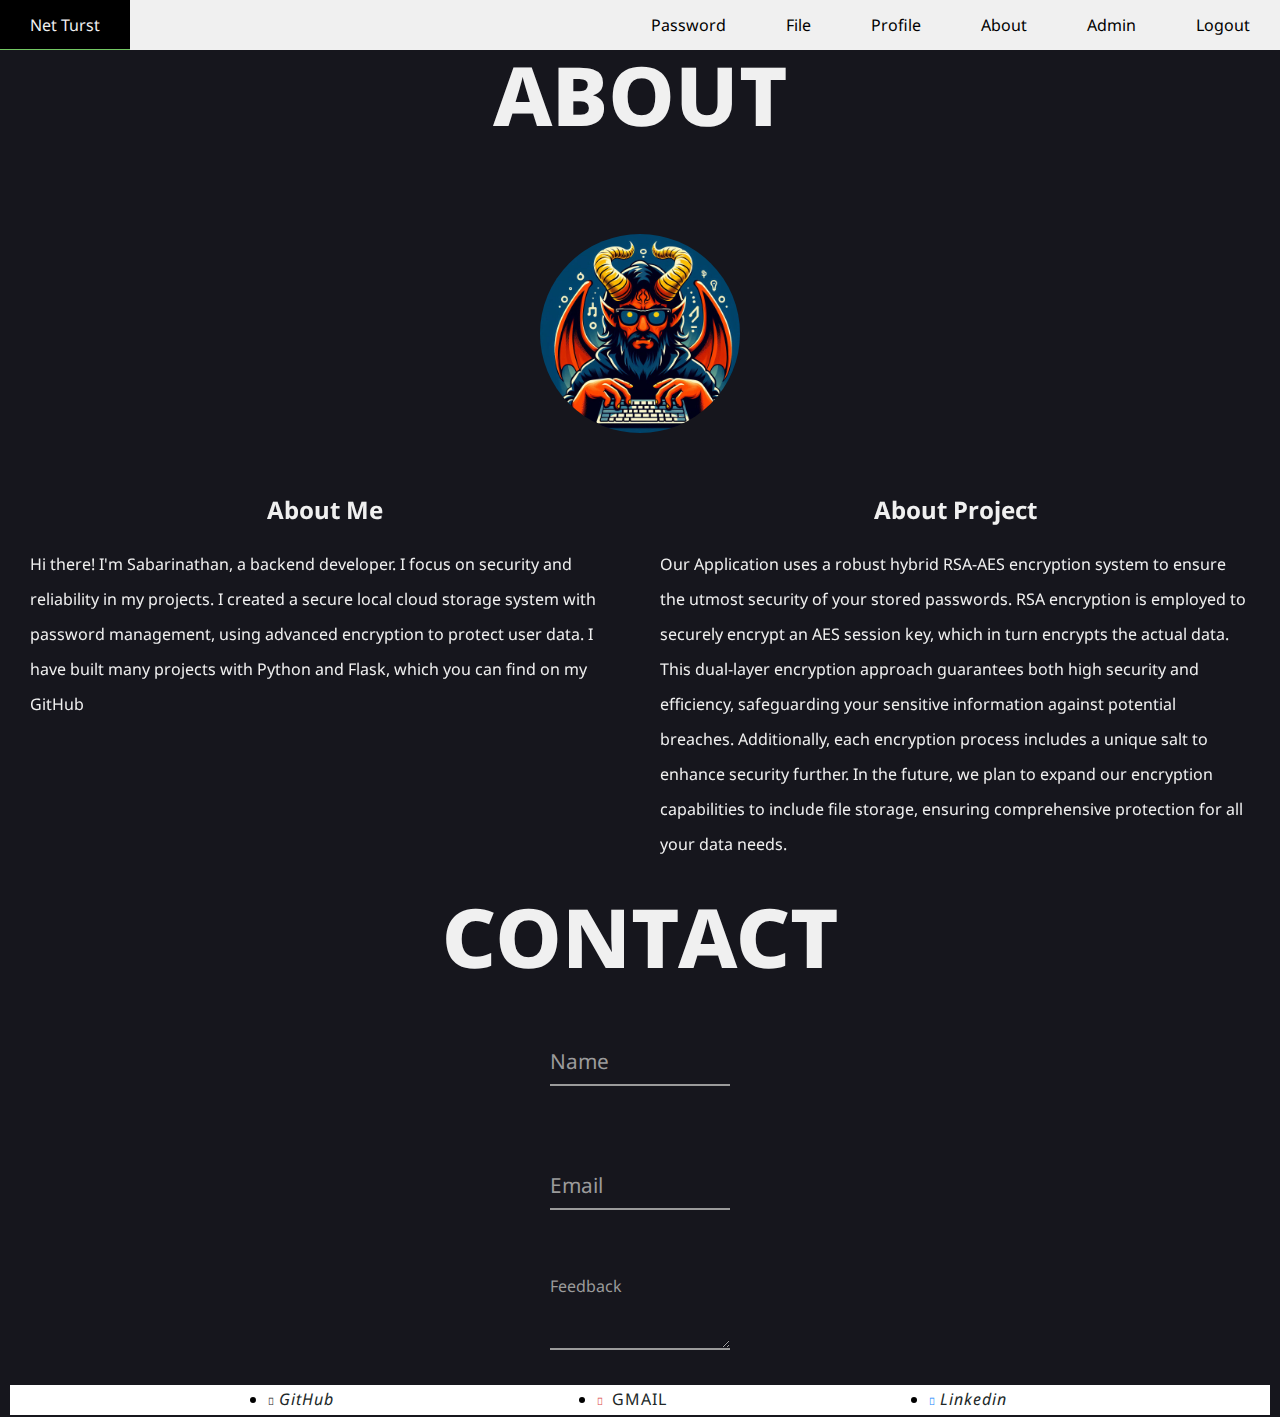
==== About.html @ 996ee60c "About Page" ====
<!DOCTYPE html>
<html lang="en">
  <head>
    <meta charset="UTF-8" />
    <meta name="viewport" content="width=device-width, initial-scale=1.0" />
    <link rel="stylesheet" href="/css/home.css" />
    <link
      rel="stylesheet"
      href="https://cdnjs.cloudflare.com/ajax/libs/font-awesome/6.6.0/css/all.min.css"
      integrity="sha512-Kc323vGBEqzTmouAECnVceyQqyqdsSiqLQISBL29aUW4U/M7pSPA/gEUZQqv1cwx4OnYxTxve5UMg5GT6L4JJg=="
      crossorigin="anonymous"
      referrerpolicy="no-referrer"
    />
    <link
      rel="stylesheet"
      href="https://cdnjs.cloudflare.com/ajax/libs/font-awesome/5.15.4/css/all.min.css"
    />
    <link rel="stylesheet" href="/css/nav.css" />
    <link rel="stylesheet" href="/css/about.css" />

    <title>About</title>
  </head>
  <body>
    <nav>
      <ul class="sidebar">
        <li onclick="hideSidebar()">
          <a href="#"
            ><svg
              xmlns="http://www.w3.org/2000/svg"
              height="24"
              viewBox="0 -960 960 960"
              width="24"
            >
              <path
                d="m256-200-56-56 224-224-224-224 56-56 224 224 224-224 56 56-224 224 224 224-56 56-224-224-224 224Z"
              /></svg
          ></a>
        </li>
        <li><a href="#">Password</a></li>
        <li><a href="#">File</a></li>
        <li><a href="#">Profile</a></li>
        <li><a href="#">About</a></li>
        <li><a href="#">Admin</a></li>
        <li><a href="#">Logout</a></li>
      </ul>
      <ul>
        <li><a href="#">Net Turst</a></li>
        <li class="hideOnMobile"><a href="#">Password</a></li>
        <li class="hideOnMobile"><a href="#">File</a></li>
        <li class="hideOnMobile"><a href="#">Profile</a></li>
        <li class="hideOnMobile"><a href="#">About</a></li>
        <li class="hideOnMobile"><a href="#">Admin</a></li>
        <li class="hideOnMobile"><a href="#">Logout</a></li>
        <li class="menu-button" onclick="showSidebar()">
          <a href="#"
            ><svg
              xmlns="http://www.w3.org/2000/svg"
              height="24"
              viewBox="0 -960 960 960"
              width="24"
            >
              <path
                d="M120-240v-80h720v80H120Zm0-200v-80h720v80H120Zm0-200v-80h720v80H120Z"
              /></svg
          ></a>
        </li>
      </ul>
    </nav>

    <div class="container">
      <span>About</span>
      <section>
        <img class="avatar" src="/img/avatar.jfif" alt="img" srcset="" />
      </section>
      <div class="content">
        <section class="about-me">
          <h2>About Me</h2>
          Hi there! I'm Sabarinathan, a backend developer. I focus on security
          and reliability in my projects. I created a secure local cloud storage
          system with password management, using advanced encryption to protect
          user data. I have built many projects with Python and Flask, which you
          can find on my GitHub
        </section>
        <section class="about-project">
          <h2>About Project</h2>
          Our Application uses a robust hybrid RSA-AES encryption system to
          ensure the utmost security of your stored passwords. RSA encryption is
          employed to securely encrypt an AES session key, which in turn
          encrypts the actual data. This dual-layer encryption approach
          guarantees both high security and efficiency, safeguarding your
          sensitive information against potential breaches. Additionally, each
          encryption process includes a unique salt to enhance security further.
          In the future, we plan to expand our encryption capabilities to
          include file storage, ensuring comprehensive protection for all your
          data needs.
          <!-- <div class="tec">
            <ul>
              <li>TECH 1</li>
              <li>TECH 2</li>
              <li>TECH 3</li>
            </ul>
          </div> -->
        </section>
      </div>
      <footer>
        <span>Contact</span>
        <div class="box">
          <form action="/feed-back" method="post">
            <div class="form__group field">
              <input type="input" class="form__field" placeholder="Name" name="name" id='name' required />
              <label for="name" class="form__label">Name</label>
            </div>
            <div class="form__group field">
              <input type="input" class="form__field" placeholder="Email" name="name" id='name' required />
              <label for="name" class="form__label">Email</label>
            </div>
             <div class="form__group field">
              <!-- <input type="input" class="" placeholder="Name" name="name" id='name' required /> -->
              <textarea class="form__field" id="" cols="10" rows="10"></textarea>
              <label for="name" class="form__label">Feedback</label>
            </div>

          </form>
        </div>
        <ul>
          <li>
            <i class="fa-brands fa-github fa-1xl" style="color: #212020 ; font-size: 10px;"
              ><a href="https://github.com/sabarinathan1611">GitHub</a></i
            >
          </li>
          <li>
            <i class="fa-solid fa-envelope fa-1xl" style="color: #db4545;font-size: 10px;"></i>
              <a href="mailto:sabarinathan.project@gmail.com">
              GMAIL
              </a></i
            >
          </li>
          <li><i class="fa-brands fa-linkedin fa-1xl" style="color: #107ffe;font-size: 10px;" ><a href="https://www.linkedin.com/in/sabarinathan-me">Linkedin</a></i></li>
          
        </ul>
      </footer>
    </div>
  </body>
</html>
---- css/home.css ----
@import url("https://fonts.googleapis.com/css2?family=Noto+Sans:ital,wght@0,100..900;1,100..900&family=Poppins:ital,wght@0,100;0,200;0,300;0,400;0,500;0,600;0,700;0,800;0,900;1,100;1,200;1,300;1,400;1,500;1,600;1,700;1,800;1,900&display=swap");
* {
  margin: 0;
  padding: 0;
  box-sizing: border-box;
}
body {
  width: 100%;
  min-height: 100vh;
  background-color: #16161d;
  /* background: linear-gradient(90deg, #04b471, #16161d, #044c22, #16161d,#299b74,#16161d,#297149);
  background-size: 1800% 1800%;
  -webkit-animation: Aurora 180s ease infinite;
  -moz-animation: Aurora 180s ease infinite;
  animation: Aurora 180s ease infinite;
animation-iteration-count: infinite; */
  font-family: "Noto Sans", sans-serif;
}
.popup{
  background-color: #fff;
  color: #fff;
}


/* @-webkit-keyframes Aurora {
    0%{background-position:18% 0%}
    50%{background-position:83% 100%}
    100%{background-position:18% 0%}
}
@-moz-keyframes Aurora {
    0%{background-position:18% 0%}
    50%{background-position:83% 100%}
    100%{background-position:18% 0%}
}
@keyframes Aurora { 
    0%{background-position:18% 0%}
    50%{background-position:83% 100%}
    100%{background-position:18% 0%}
} */


.container {
  width: 100%;
  height: 100vh;
  display: flex;
  justify-content: space-evenly;
  align-items: center;
}
section {
  display: flex;
  flex-direction: column;
  justify-content: space-around;
  align-items: center;
  gap: 20px;
  margin: 20px;
/* z-index: -99; */
  position: relative;
  top: 40px;
}
.container h3 {
  color: #f0f0f0;
}
.Password form {
  color: #f0f0f0;
  width: 400px;
  height: 500px;
  background: #ddd2d203;
  backdrop-filter: blur(50px);
  border: 2px solid #f0f0f078;
  border-radius: 25px;
  box-shadow: -1px -1px 9px 3px #9ba59a40;
  display: flex;
  flex-direction: column;
  flex-wrap: nowrap;
  gap: 29px;
  justify-content: center;
  align-items: center;
}
.file form {
  color: #f0f0f0;
  width: 400px;
  height: 500px;
  background: #ddd2d203;
  backdrop-filter: blur(50px);
  border: 2px solid #f0f0f078;
  border-radius: 25px;
  box-shadow: -1px -1px 9px 3px #9ba59a40;
  display: flex;
  flex-direction: column;
  flex-wrap: nowrap;
  gap: 29px;
  justify-content: center;
  align-items: center;
}

.Password form input {
  width: 200px;
  padding: 0px;
  margin: 0px;
  border: none;
  border-bottom: 2px solid green;
  background: transparent;
  font-family: "Noto Sans", sans-serif;
  font-optical-sizing: auto;
  color: #fff;

  font-style: normal;
  font-variation-settings: "wdth" 100;
}
button {
  background-color: #c2fbd7;
  border-radius: 100px;
  box-shadow: rgba(44, 187, 99, 0.2) 0 -25px 18px -14px inset,
    rgba(44, 187, 99, 0.15) 0 1px 2px, rgba(44, 187, 99, 0.15) 0 2px 4px,
    rgba(44, 187, 99, 0.15) 0 4px 8px, rgba(44, 187, 99, 0.15) 0 8px 16px,
    rgba(44, 187, 99, 0.15) 0 16px 32px;
  color: green;
  cursor: pointer;
  display: inline-block;
  font-family: CerebriSans-Regular, -apple-system, system-ui, Roboto, sans-serif;
  padding: 7px 20px;
  text-align: center;
  text-decoration: none;
  transition: all 250ms;
  border: 0;
  font-size: 16px;
  user-select: none;
  -webkit-user-select: none;
  touch-action: manipulation;
}

button:hover {
  box-shadow: rgba(44, 187, 99, 0.35) 0 -25px 18px -14px inset,
    rgba(44, 187, 99, 0.25) 0 1px 2px, rgba(44, 187, 99, 0.25) 0 2px 4px,
    rgba(44, 187, 99, 0.25) 0 4px 8px, rgba(44, 187, 99, 0.25) 0 8px 16px,
    rgba(44, 187, 99, 0.25) 0 16px 32px;
  transform: scale(1.05) rotate(-1deg);
}
#drop-area {
  border: 2px dashed #ccc;
  border-radius: 20px;
  width: 300px;
  z-index: 100;

  height: 200px;
  text-align: center;
  margin: 50px auto;
  position: relative; /* Added for positioning the icon */
  cursor: pointer; /* Added to indicate clickable area */
}
#drop-area.highlight {
  border-color: purple;
}
#fileInput {
  display: none;
}
.fa-plus {
  position: absolute;
  top: 50%;
  left: 50%;
  transform: translate(-50%, -50%);
  font-size: 36px;
  color: #666;
}

@media (max-width: 870px) {

  .container {
    width: 100%;
    height: 100vh;
    display: flex;
    justify-content: space-evenly;
    align-items: center;
    flex-direction: column;
  }
  .Password form,
  .file form {
    width: 298px;
  }
}
@media only screen and (max-width: 799px) {
  .Password form,
  .file form,section {
    z-index: -99;
  }
 
}
---- css/nav.css ----
nav {
  background-color: #fff;
  /* box-shadow: 3px 3px 5px #94ff7fc7; */
  width: 100%;
  position: fixed;
}
nav ul {
  width: 100%;
  display: flex;
  justify-content: flex-end;
  align-items: center;
  list-style: none;
}
nav li {
  height: 50px;
}
nav a {
  display: flex;
  height: 100%;
  padding: 0 30px;
  text-decoration: none;
  align-items: center;
  color: #000;
}
nav a:hover {
  background-color: #000;
  color: #f0f0f0;
  border-bottom: 1px solid #94ff7fc7;
}
nav:hover {
  background-color: #f0f0f0;
}
nav li:first-child {
  margin-right: auto;
}
.sidebar {
  position: fixed;
  top: 0px;
  right: 0;
  height: 100vh;
  width: 250px;
  z-index: 999;
  background-color: #ffffff29;
  /* box-shadow: -10px 0 10px #94ff7f71; */
  display: none;
  flex-direction: column;
  backdrop-filter: blur(12px);
  align-items: flex-start;
  justify-content: flex-start;
}
.sidebar li {
  width: 100%;
}
.sidebar a {
  width: 100%;
}
.menu-button {
  display: none;
}
@media (max-width: 870px) {
  .hideOnMobile {
    display: none;
  }
  .menu-button {
    display: block;
  }
}
---- css/about.css ----
* {
  margin: 0;
  padding: 0;
  box-sizing: border-box;
}
body {
  width: 100%;
  min-height: 100vh;
  background-color: #16161d;
  /* background: linear-gradient(90deg, #04b471, #16161d, #044c22, #16161d,#299b74,#16161d,#297149);
    background-size: 1800% 1800%;
    -webkit-animation: Aurora 180s ease infinite;
    -moz-animation: Aurora 180s ease infinite;
    animation: Aurora 180s ease infinite;
  animation-iteration-count: infinite; */
  font-family: "Noto Sans", sans-serif;
}

.container {
  width: 100%;
  height: 100vh;
  display: flex;
  /* margin: 50px; */
  padding: 10px;
  justify-content: space-around;
  align-items: center;
  flex-direction: column;
}
span {
  font-size: 100px;
  font-weight: bold;
  font-variant-caps: all-small-caps;
  color: #f0f0f0;
}
section {
  margin: 10px;
  width: 100%;
  /* height: 30vh; */
  line-height: 35px;
  padding: 15px;
  /* z-index: -100; */
}

.avatar {
  width: 200px;
  height: 199px;
  border-radius: 50%;
  /* rotate: -5deg; */
  z-index: -100;
  position: relative;
}
section {
  padding: 10px;
}
.content {
  display: flex;
}
.about-me {
  color: #f0f0f0;
  justify-content: flex-start;
}
.about-project {
  color: #f0f0f0;
}
footer {
  width: 100%;
  height: 20px;
  display: flex;
  align-items: center;
  flex-direction: column;
  /* background-color: #fff; */
}
footer form {
  display: flex;
  flex-wrap: nowrap;
  flex-direction: column;
  gap: 5px;
  align-items: center;
  justify-content: space-between;
}

footer form label {
  color: #fff;
  font-weight: 400;
  /* line-height: 10px; */
}
footer form {
padding: 0;
margin: 0;

}
.form__group {
  position: relative;
  padding: 15px 0 0;
  margin-top: 10px;
  width: 50%;
  margin: 30px;
}

.form__field {
  font-family: inherit;
  width: 100%;
  border: 0;
  border-bottom: 2px solid #9b9b9b;
  outline: 0;
  font-size: 1.3rem;
  color: #fff;
  padding: 7px 0;
  background: transparent;
  transition: border-color 0.2s;
}

.form__field::placeholder {
  color: transparent;
}

.form__field:placeholder-shown ~ .form__label {
  font-size: 1.3rem;
  cursor: text;
  top: 20px;
}

.form__label {
  position: absolute;
  top: 0;
  display: block;
  transition: 0.2s;
  font-size: 1rem;
  color: #9b9b9b;
}

.form__field:focus ~ .form__label {
  position: absolute;
  top: 0;
  display: block;
  transition: 0.2s;
  font-size: 1rem;
  color: #11998e;
  font-weight: 700;
}

.form__field:focus {
  padding-bottom: 6px;
  font-weight: 700;
  border-width: 3px;
  border-image: linear-gradient(to right, #11998e, #38ef7d);
  border-image-slice: 1;
}

.form__field:required,
.form__field:invalid {
  box-shadow: none;
}
form textarea{
  height: 60px;
}

footer ul {
  display: flex;
  /* gap: 100px; */
  justify-content: space-evenly;
  align-items: center;
  /* flex-wrap: wrap; */
  width: 100%;
  background: #fff;
  height: 30px;
}
footer a {
  text-decoration: none;
  color: #212828;
  line-height: 35px;
  padding: 5px;
  font-size: 16px;
  letter-spacing: 1px;
}

@media (max-width: 750px) {
  .content {
    flex-direction: column;
  }
  span {
    font-size: 75px;
    padding: 10px;
    margin: 5px;
  }
}
@media (max-width: 750px) {
footer a{
  font-size: 10px;
}
span{
  span {
    font-size: 30px;
    padding: 5px;
    margin: 5px;
  }
}
}
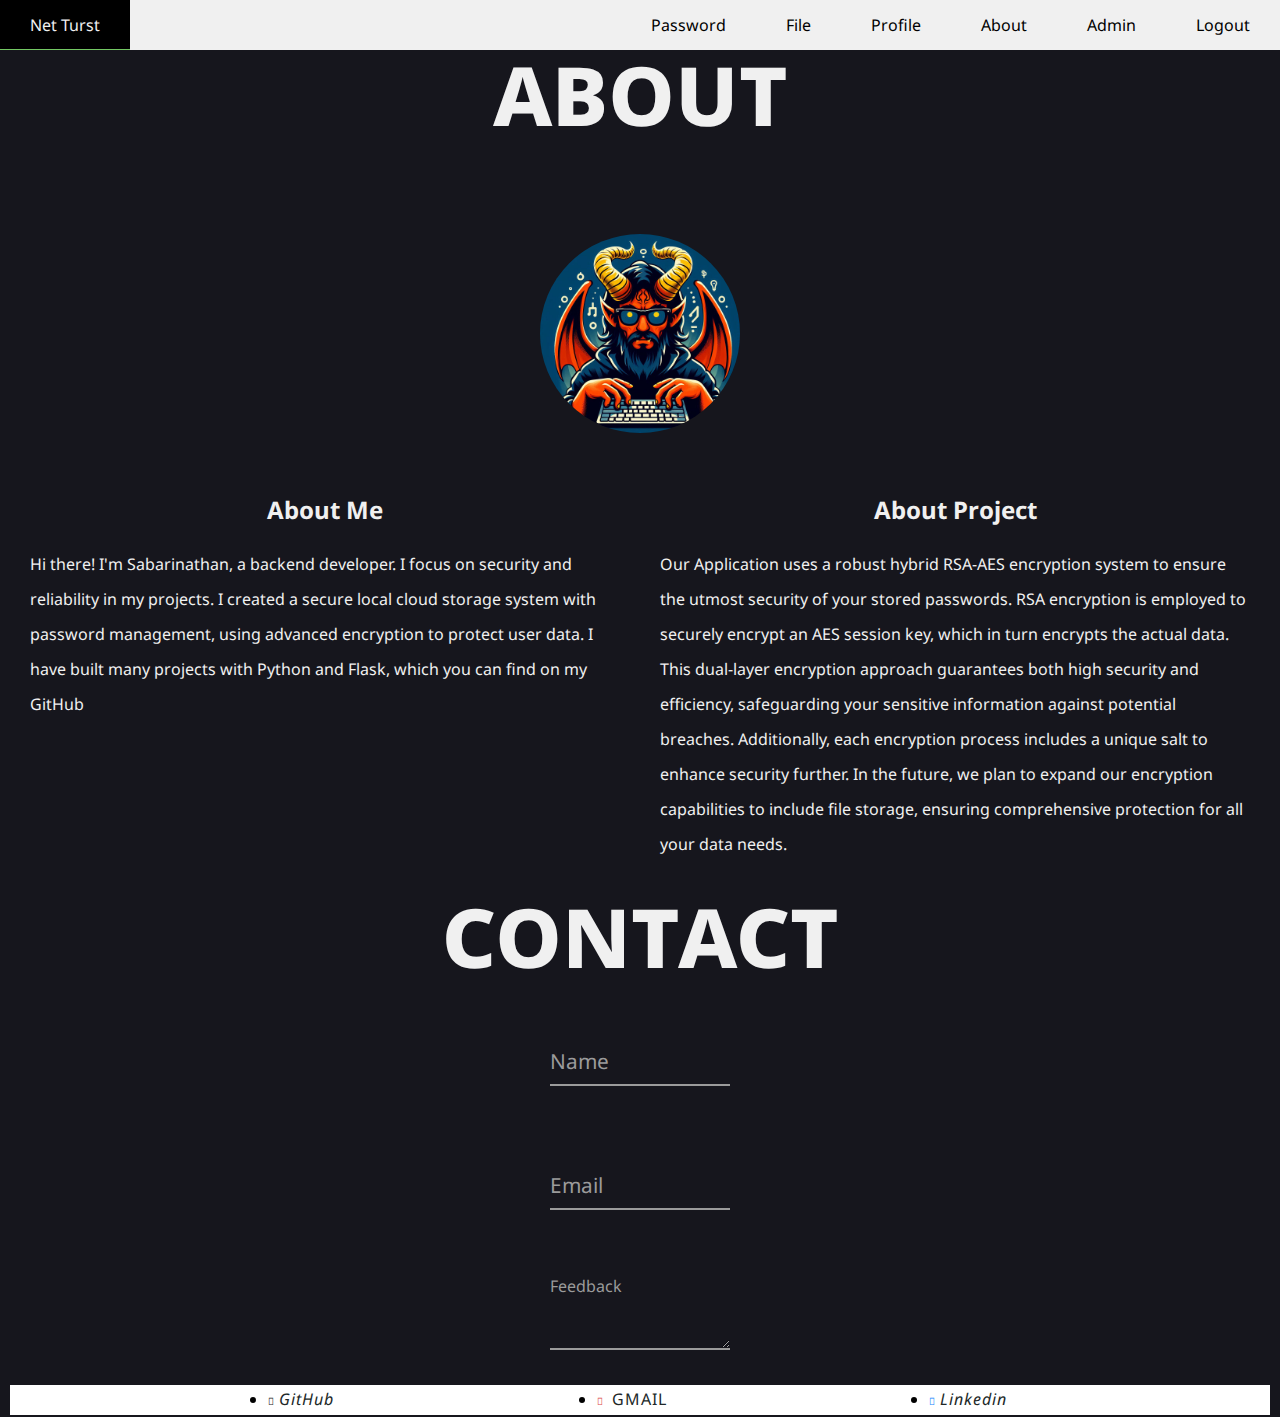
==== commit ff49e67b: "bug fixed" ====
--- a/About.html
+++ b/About.html
@@ -17,6 +17,7 @@
     />
     <link rel="stylesheet" href="/css/nav.css" />
     <link rel="stylesheet" href="/css/about.css" />
+    
 
     <title>About</title>
   </head>
@@ -66,7 +67,6 @@
         </li>
       </ul>
     </nav>
-
     <div class="container">
       <span>About</span>
       <section>
--- a/css/home.css
+++ b/css/home.css
@@ -16,11 +16,10 @@
 animation-iteration-count: infinite; */
   font-family: "Noto Sans", sans-serif;
 }
-.popup{
+.popup {
   background-color: #fff;
   color: #fff;
 }
-
 
 /* @-webkit-keyframes Aurora {
     0%{background-position:18% 0%}
@@ -38,7 +37,6 @@
     100%{background-position:18% 0%}
 } */
 
-
 .container {
   width: 100%;
   height: 100vh;
@@ -53,7 +51,7 @@
   align-items: center;
   gap: 20px;
   margin: 20px;
-/* z-index: -99; */
+  /* z-index: -99; */
   position: relative;
   top: 40px;
 }
@@ -164,7 +162,6 @@
 }
 
 @media (max-width: 870px) {
-
   .container {
     width: 100%;
     height: 100vh;
@@ -180,8 +177,8 @@
 }
 @media only screen and (max-width: 799px) {
   .Password form,
-  .file form,section {
+  .file form,
+  section {
     z-index: -99;
   }
- 
 }
--- a/css/about.css
+++ b/css/about.css
@@ -38,7 +38,7 @@
   /* height: 30vh; */
   line-height: 35px;
   padding: 15px;
-  /* z-index: -100; */
+  z-index: -100;
 }
 
 .avatar {
